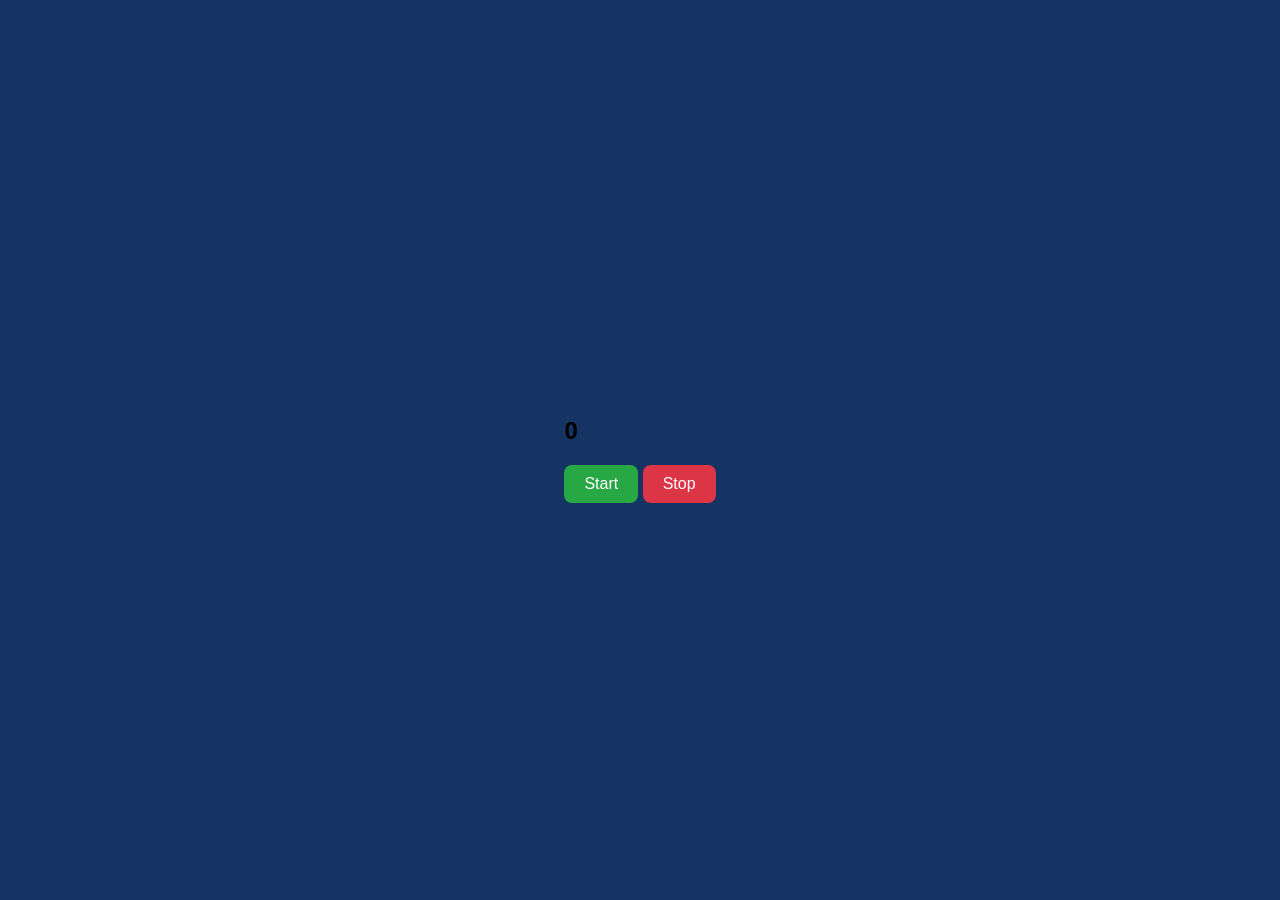
==== HTML.html @ 9e1b5ba6 "first cum" ====
<!DOCTYPE html>
<html lang="en">
<head>
    <meta charset="UTF-8">
    <meta name="viewport" content="width=device-width, initial-scale=1.0">
    <title>Document</title>
    <link rel="stylesheet" href="/CSS.css">
</head>
<body>

   <div>
     <h2 id="count">0</h2>

    <div>
        <button id="startBtn" class="start">Start</button>
        <button id="stopBtn" class="stop">Stop</button>
    </div>
   </div>
    
    <script src="/JAVASCRIPT.js"></script>
</body>
</html>
---- CSS.css ----
body {
  margin: 0;
  font-family: Arial, sans-serif;
  background: rgb(21, 52, 99);
  height: 100vh;
  display: flex;
  justify-content: center;
  align-items: center;
}


.buttons {
  display: flex;
  gap: 15px;
  justify-content: center;
}

button {
  padding: 10px 20px;
  border: none;
  border-radius: 8px;
  font-size: 16px;
  cursor: pointer;
  transition: 0.3s;
}

.start {
  background-color: #28a745;
  color: white;
}



.stop {
  background-color: #dc3545;
  color: white;
}
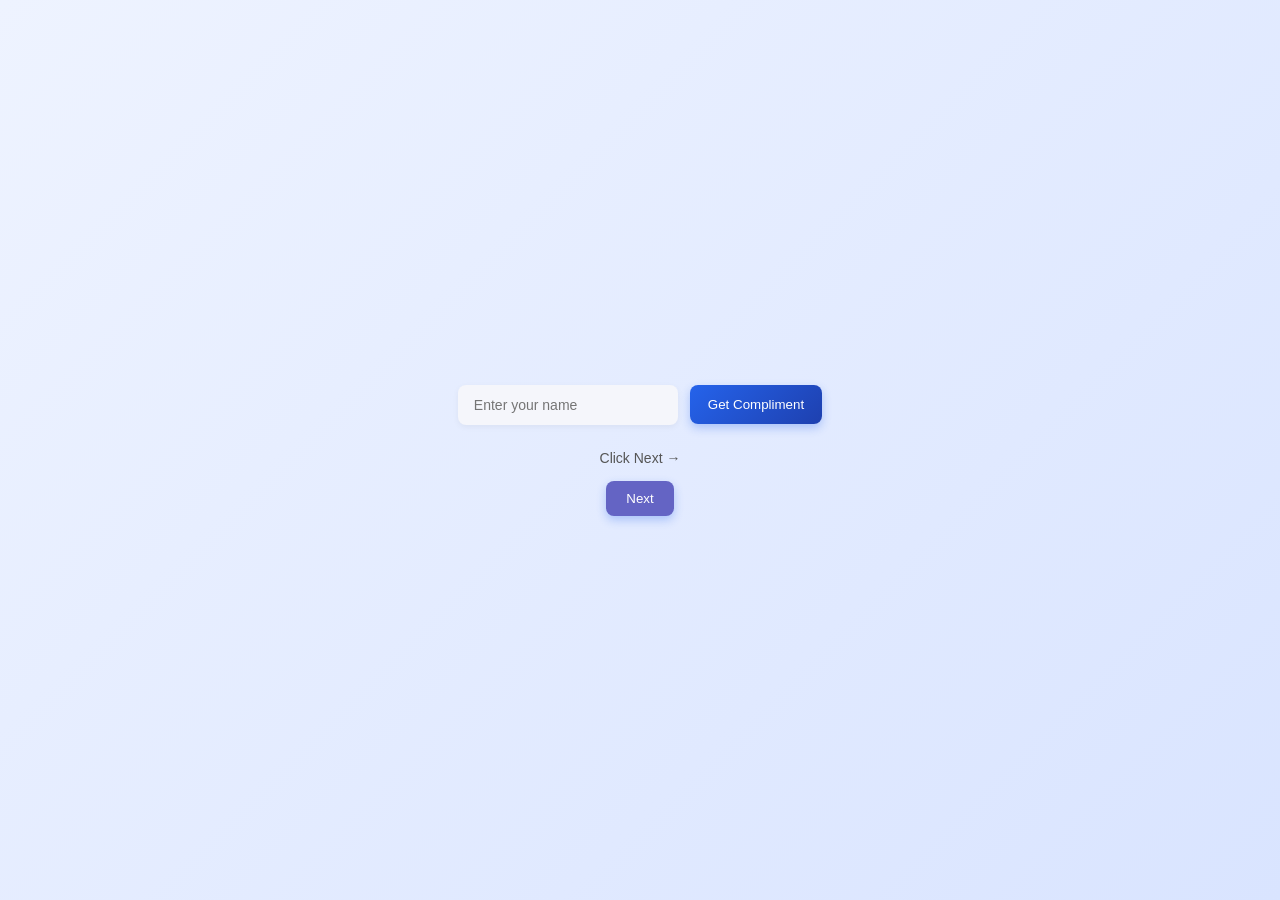
==== commit 07f0f376: "first commit" ====
--- a/HTML.html
+++ b/HTML.html
@@ -1,22 +1,28 @@
+
+
 <!DOCTYPE html>
 <html lang="en">
 <head>
-    <meta charset="UTF-8">
-    <meta name="viewport" content="width=device-width, initial-scale=1.0">
-    <title>Document</title>
-    <link rel="stylesheet" href="/CSS.css">
+  <meta charset="UTF-8" />
+  <meta name="viewport" content="width=device-width, initial-scale=1.0"/>
+  <title>Compliment Generator</title>
+  <link rel="stylesheet" href="CSS.css"/>
 </head>
 <body>
 
-   <div>
-     <h2 id="count">0</h2>
+  <div class="container">
+    <div class="top-row">
+      <input type="text" placeholder="Enter your name" />
+      <button class="primary-btn">Get Compliment</button>
+    </div>
 
-    <div>
-        <button id="startBtn" class="start">Start</button>
-        <button id="stopBtn" class="stop">Stop</button>
-    </div>
-   </div>
-    
-    <script src="/JAVASCRIPT.js"></script>
+    <p id="compliment"></p>
+
+    <p class="hint">Click Next →</p>
+
+    <button class="next-btn">Next</button>
+  </div>
+
+  <script src="/JAVASCRIPT.js"></script>
 </body>
 </html>
--- a/CSS.css
+++ b/CSS.css
@@ -1,38 +1,86 @@
+* {
+  margin: 0;
+  padding: 0;
+  box-sizing: border-box;
+  font-family: "DM Sans", Arial, sans-serif;
+}
+
 body {
-  margin: 0;
-  font-family: Arial, sans-serif;
-  background: rgb(21, 52, 99);
   height: 100vh;
   display: flex;
   justify-content: center;
   align-items: center;
+
+  /* soft gradient background */
+  background: linear-gradient(135deg, #eef3ff, #d9e4ff);
+}
+
+.container {
+  text-align: center;
+}
+
+.top-row {
+  display: flex;
+  gap: 12px;
+  justify-content: center;
+  align-items: center;
+  margin-bottom: 25px;
+}
+
+/* Input */
+input {
+  padding: 12px 16px;
+  width: 220px;
+  border-radius: 8px;
+  border: none;
+  outline: none;
+  background: #f5f6fb;
+  box-shadow: 0 2px 6px rgba(0,0,0,0.05);
+  font-size: 14px;
+}
+
+/* Buttons base */
+button {
+  border: none;
+  cursor: pointer;
+  font-weight: 500;
+  transition: all 0.3s ease;
+}
+
+/* Blue button */
+.primary-btn {
+  padding: 12px 18px;
+  border-radius: 8px;
+  background: linear-gradient(135deg, #2563eb, #1e40af);
+  color: white;
+  box-shadow: 0 4px 10px rgba(37, 99, 235, 0.3);
+}
+
+.primary-btn:hover {
+  transform: translateY(-2px);
+  box-shadow: 0 6px 14px rgba(37, 99, 235, 0.4);
+}
+
+/* Text */
+.hint {
+  margin-bottom: 15px;
+  color: #555;
+  font-size: 14px;
 }
 
 
-.buttons {
-  display: flex;
-  gap: 15px;
-  justify-content: center;
+.next-btn {
+  padding: 10px 20px;
+  border-radius: 8px;
+  background: rgb(100, 100, 196);
+  color: white;
+  box-shadow: 0 4px 10px rgba(37, 99, 235, 0.3);
 }
 
-button {
-  padding: 10px 20px;
-  border: none;
-  border-radius: 8px;
-  font-size: 16px;
-  cursor: pointer;
-  transition: 0.3s;
-}
-
-.start {
-  background-color: #28a745;
-  color: white;
+.next-btn:hover {
+  transform: translateY(-2px);
 }
 
 
+ 
 
-.stop {
-  background-color: #dc3545;
-  color: white;
-}
-
